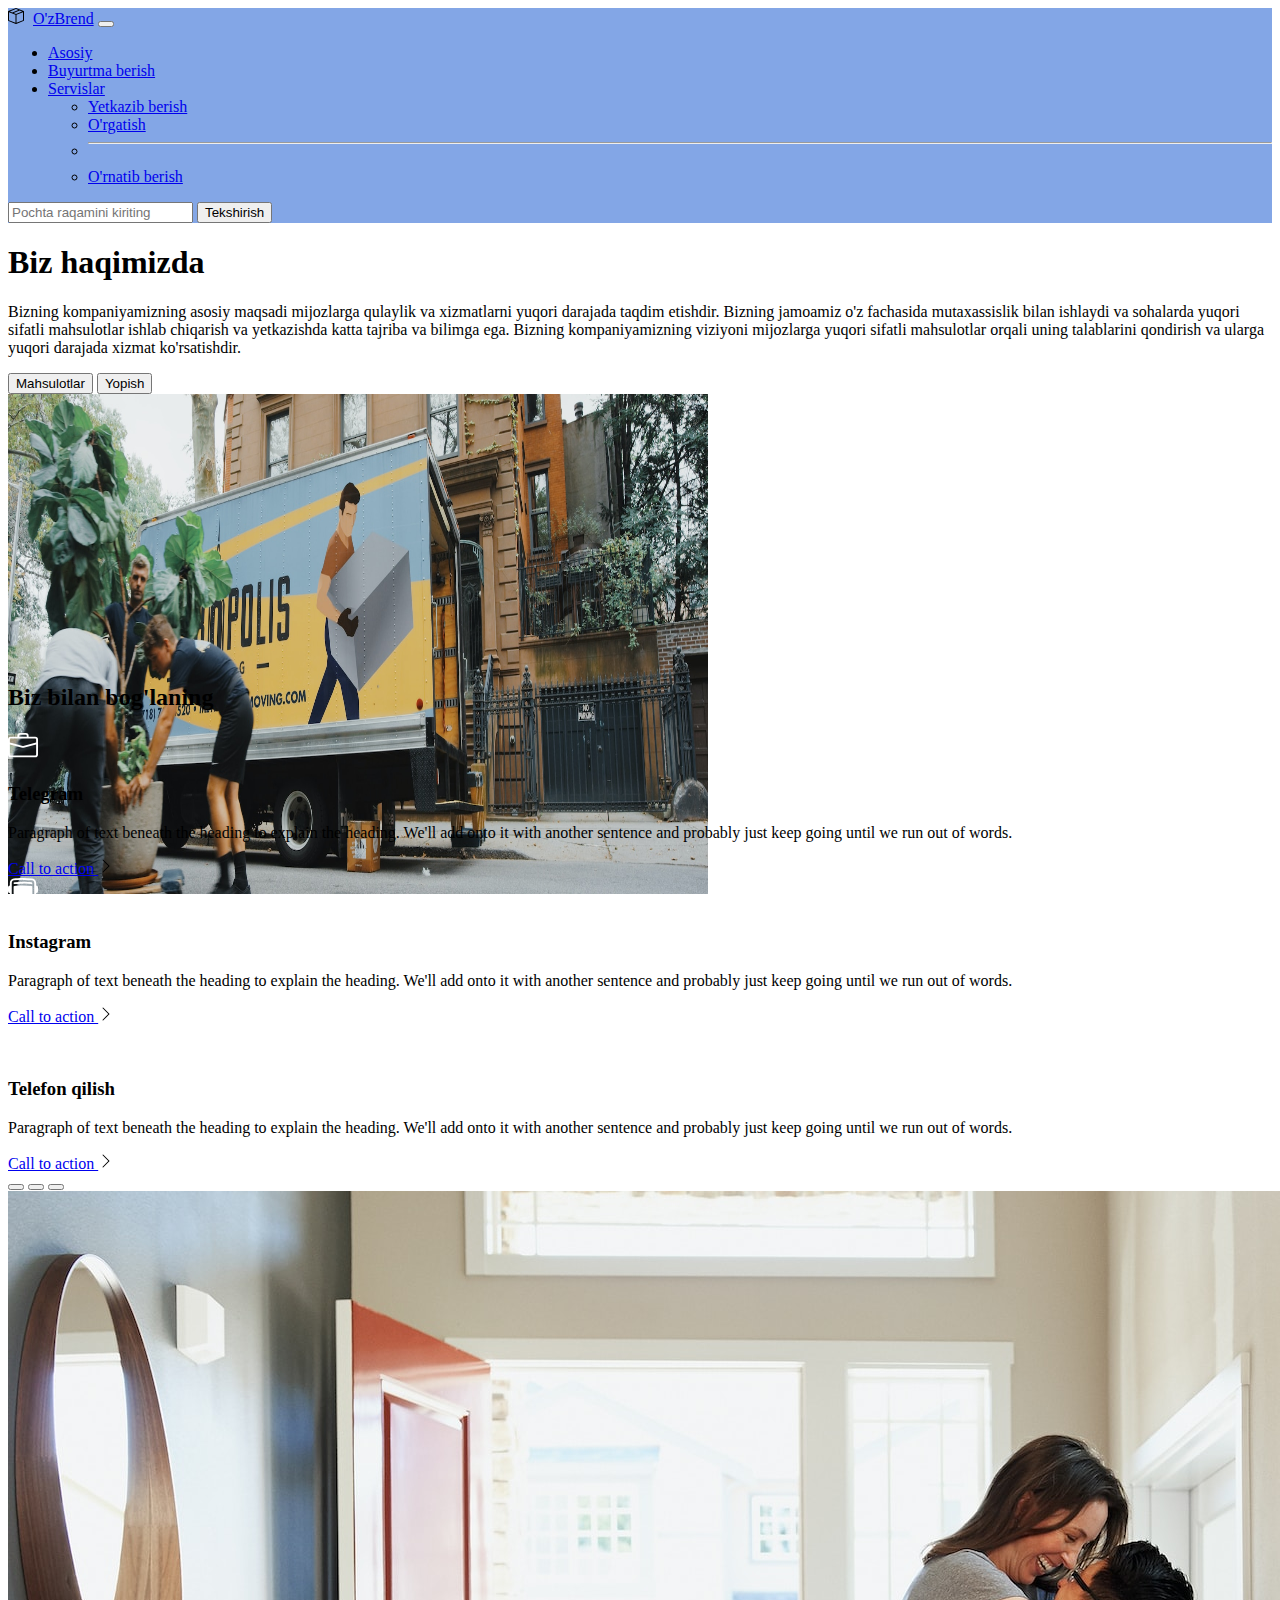
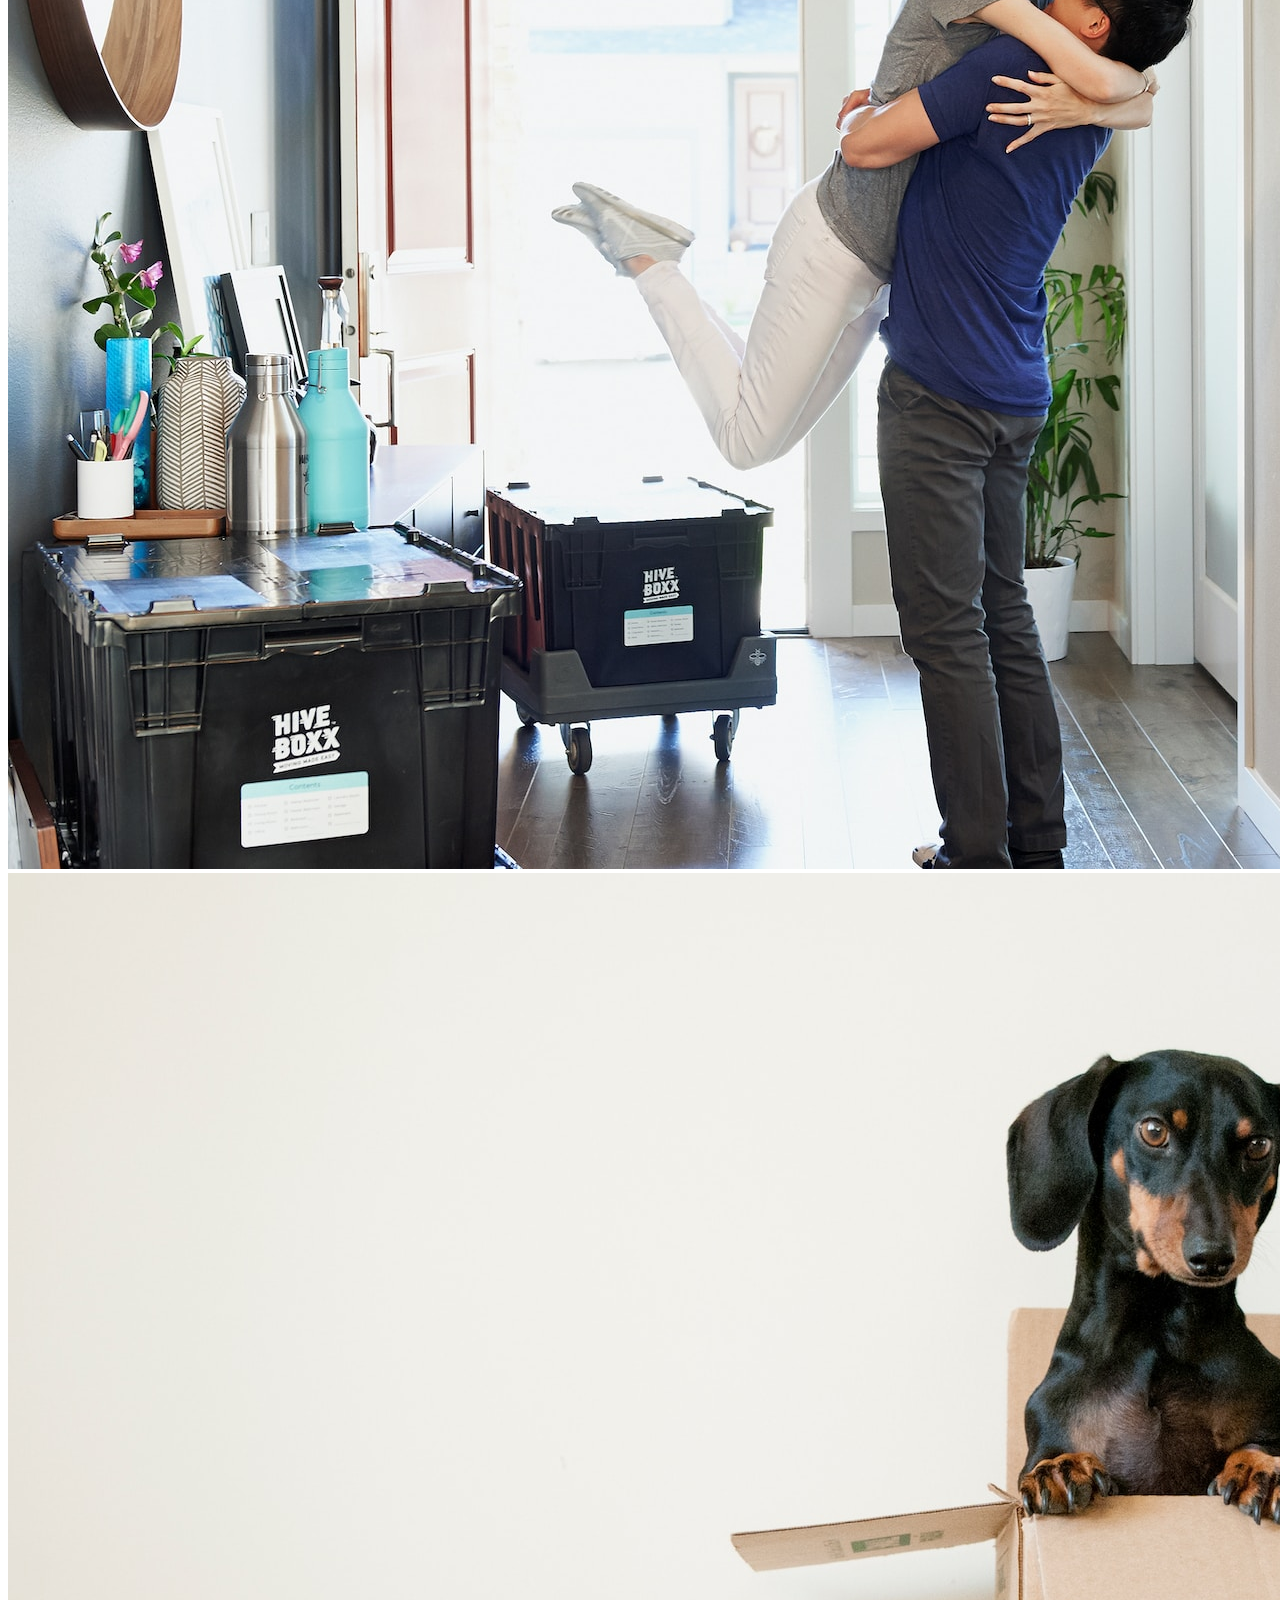
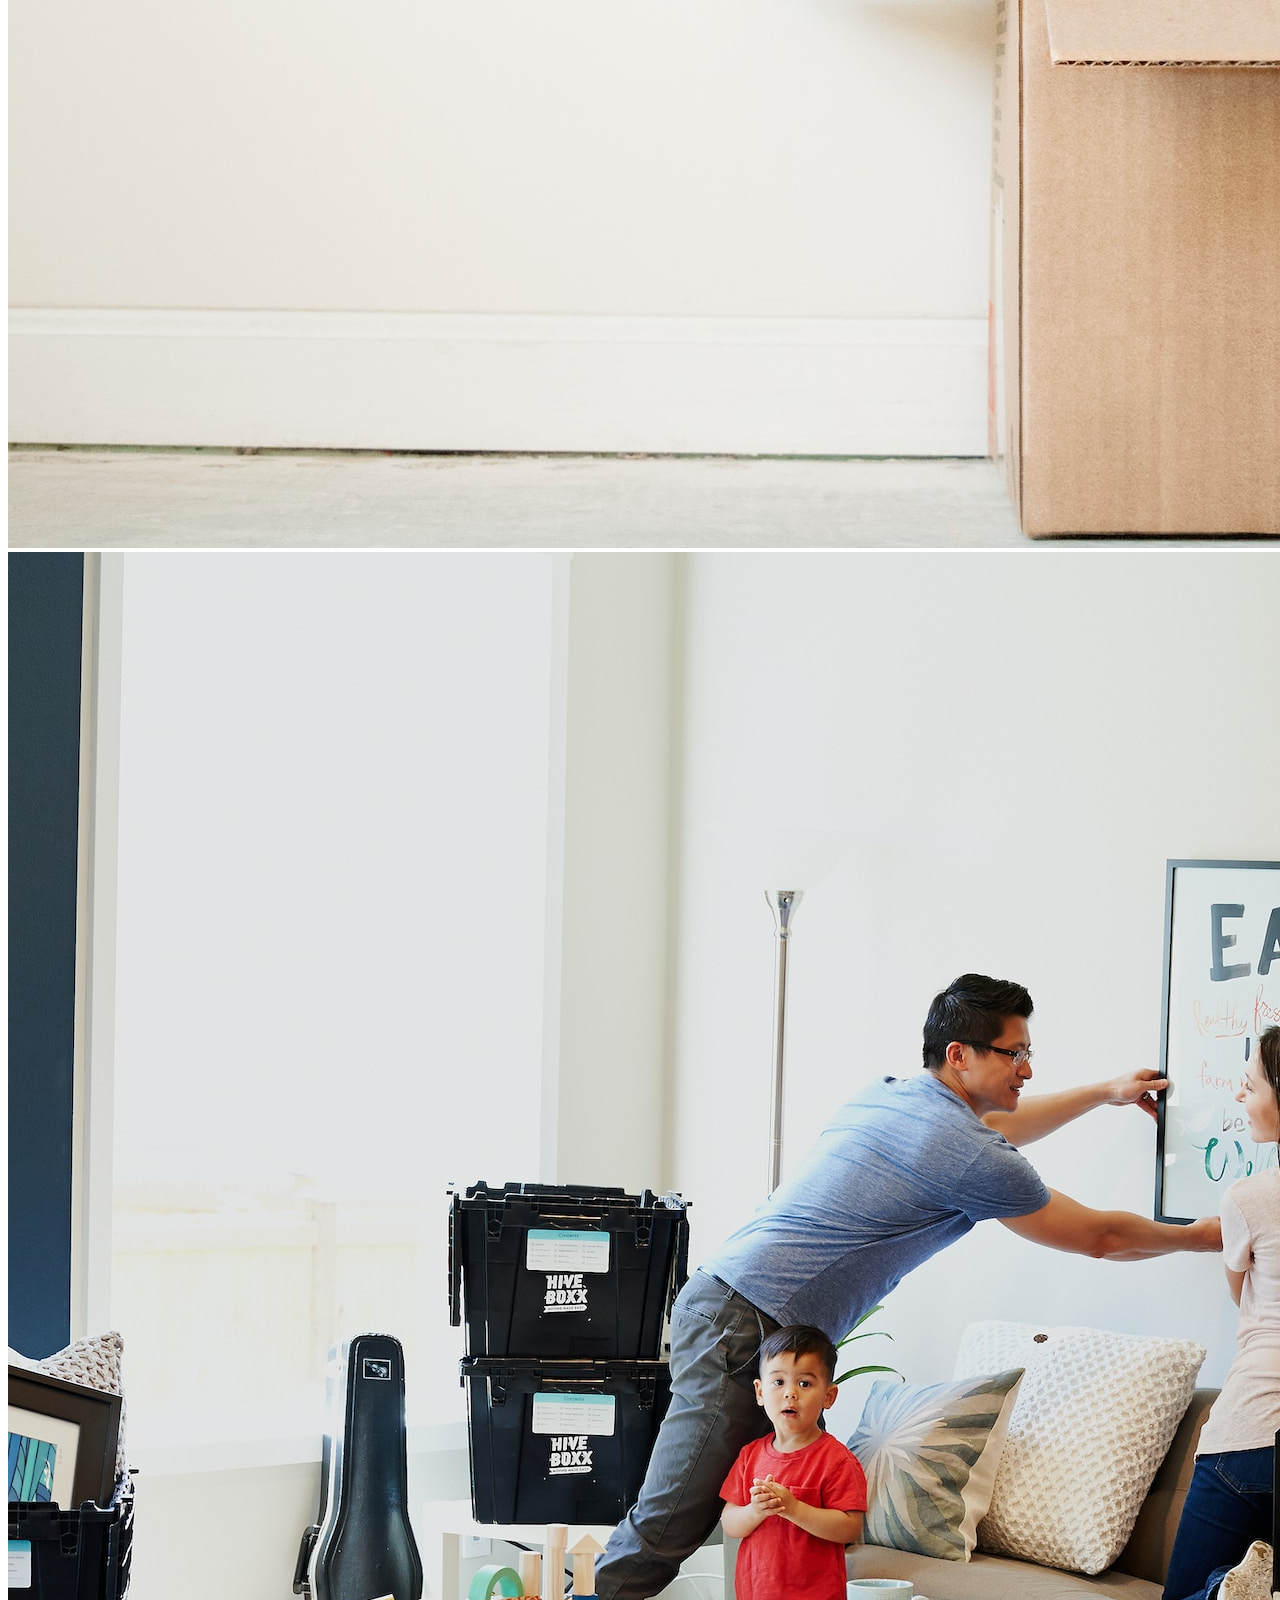
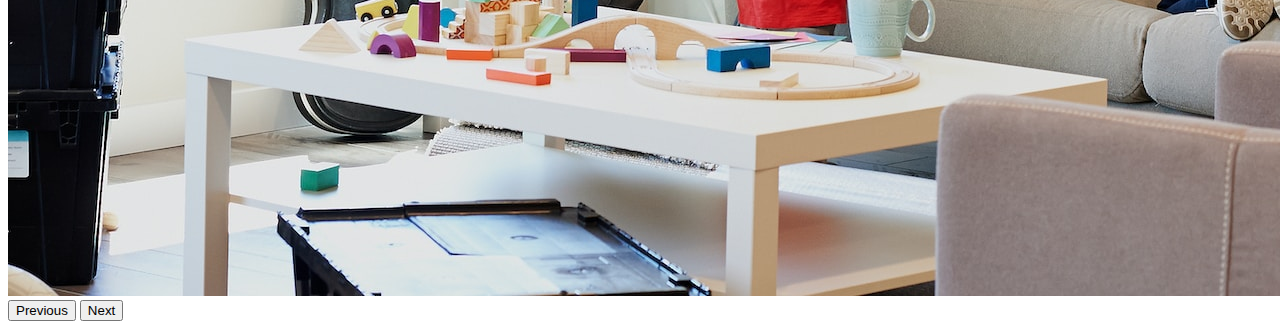
==== index.html @ 198be513 "Add files via upload" ====
<!DOCTYPE html>
<html lang="en">

<head>
  <meta charset="UTF-8">
  <meta name="viewport" content="width=device-width, initial-scale=1.0">
  <title>Bootstrap Components</title>
  <link rel="stylesheet" href="style.css">
  <link href="https://cdn.jsdelivr.net/npm/bootstrap@5.3.0-alpha2/dist/css/bootstrap.min.css" rel="stylesheet"
    integrity="sha384-aFq/bzH65dt+w6FI2ooMVUpc+21e0SRygnTpmBvdBgSdnuTN7QbdgL+OapgHtvPp" crossorigin="anonymous">
    <script src="https://cdn.jsdelivr.net/npm/bootstrap@5.3.2/dist/js/bootstrap.bundle.min.js" integrity="sha384-C6RzsynM9kWDrMNeT87bh95OGNyZPhcTNXj1NW7RuBCsyN/o0jlpcV8Qyq46cDfL" crossorigin="anonymous"></script>
  <style>

  </style>
</head>

<body>
    <nav class="navbar navbar-expand-lg custom-navbar">
      <div class="container-fluid">
        <img src="./box-seam.svg" alt="box" class="box-svg">
        <a class="navbar-brand" href="#"> O'zBrend</a>
        <button class="navbar-toggler" type="button" data-bs-toggle="collapse" data-bs-target="#navbarSupportedContent" aria-controls="navbarSupportedContent" aria-expanded="false" aria-label="Toggle navigation">
          <span class="navbar-toggler-icon"></span>
        </button>
        <div class="collapse navbar-collapse" id="navbarSupportedContent">
          <ul class="navbar-nav me-auto mb-2 mb-lg-0">
            <li class="nav-item">
              <a class="nav-link active" aria-current="page" href="#">Asosiy</a>
            </li>
            <li class="nav-item">
              <a class="nav-link" href="#">Buyurtma berish</a>
            </li>
            <li class="nav-item dropdown">
              <a class="nav-link dropdown-toggle" href="#" role="button" data-bs-toggle="dropdown" aria-expanded="false">
                Servislar
              </a>
              <ul class="dropdown-menu">
                <li><a class="dropdown-item" href="#">Yetkazib berish</a></li>
                <li><a class="dropdown-item" href="#">O'rgatish</a></li>
                <li><hr class="dropdown-divider"></li>
                <li><a class="dropdown-item" href="#">O'rnatib berish</a></li>
              </ul>
            </li>
          </ul>
          <form class="d-flex" role="search">
            <input class="form-control me-2" type="search" placeholder="Pochta raqamini kiriting" aria-label="Search">
            <button class="btn btn-outline-success" type="submit">Tekshirish</button>
          </form>
        </div>
      </div>
    </nav>

    <div class="px-4 pt-5 my-5 text-center border-bottom">
      <h1 class="display-4 fw-bold text-body-emphasis">Biz haqimizda</h1>
      <div class="col-lg-6 mx-auto">
        <p class="lead mb-4"> Bizning kompaniyamizning asosiy maqsadi mijozlarga qulaylik va xizmatlarni yuqori darajada taqdim etishdir. Bizning jamoamiz o'z fachasida mutaxassislik bilan ishlaydi va sohalarda yuqori sifatli mahsulotlar ishlab chiqarish va yetkazishda katta tajriba va bilimga ega. Bizning kompaniyamizning viziyoni mijozlarga yuqori sifatli mahsulotlar orqali uning talablarini qondirish va ularga yuqori darajada xizmat ko'rsatishdir.</p>
        <div class="d-grid gap-2 d-sm-flex justify-content-sm-center mb-5">
          <button type="button" class="btn btn-primary btn-lg px-4 me-sm-3">Mahsulotlar</button>
          <button type="button" class="btn btn-outline-secondary btn-lg px-4">Yopish</button>
        </div>
      </div>
      <div class="overflow-hidden" style="max-height: 30vh;">
        <div class="container px-5">
          <img src="./moving-van.jpg" class="img-fluid border rounded-3 shadow-lg mb-4" alt="Main Page" width="700" height="500" loading="lazy">
        </div>
      </div>
    </div>

    <div class="container px-4 py-5" id="featured-3">
      <h2 class="pb-2 border-bottom">Biz bilan bog'laning</h2>
      <div class="row g-4 py-5 row-cols-1 row-cols-lg-3">
        <div class="feature col">
          <div class="feature-icon d-inline-flex align-items-center justify-content-center text-bg-primary bg-gradient fs-2 mb-3">
            <img src="briefcase.svg" alt="" height="30">
          </div>
          <h3 class="fs-2 text-body-emphasis">Telegram</h3>
          <p>Paragraph of text beneath the heading to explain the heading. We'll add onto it with another sentence and probably just keep going until we run out of words.</p>
          <a href="#" class="icon-link">
            Call to action
            <img src="./chevron-right.svg" alt="chevron-right">
          </a>
        </div>
        <div class="feature col">
          <div class="feature-icon d-inline-flex align-items-center justify-content-center text-bg-primary bg-gradient fs-2 mb-3">
            <img src="./bus-front.svg" alt="" height="30">
          </div>
          <h3 class="fs-2 text-body-emphasis">Instagram</h3>
          <p>Paragraph of text beneath the heading to explain the heading. We'll add onto it with another sentence and probably just keep going until we run out of words.</p>
          <a href="#" class="icon-link">
            Call to action
            <img src="./chevron-right.svg" alt="chevron-right">
          </a>
        </div>
        <div class="feature col">
          <div class="feature-icon d-inline-flex align-items-center justify-content-center text-bg-primary bg-gradient fs-2 mb-3">
            <img src="./chat-square-heart.svg" alt="" height="30">
          </div>
          <h3 class="fs-2 text-body-emphasis">Telefon qilish</h3>
          <p>Paragraph of text beneath the heading to explain the heading. We'll add onto it with another sentence and probably just keep going until we run out of words.</p>
          <a href="#" class="icon-link">
            Call to action
            <img src="./chevron-right.svg" alt="chevron-right">
          </a>
        </div>
      </div>
    </div>

    <div class="container">
    <div id="carouselExampleIndicators" class="carousel slide" height="100">
      <div class="carousel-indicators">
        <button type="button" data-bs-target="#carouselExampleIndicators" data-bs-slide-to="0" class="active" aria-current="true" aria-label="Slide 1"></button>
        <button type="button" data-bs-target="#carouselExampleIndicators" data-bs-slide-to="1" aria-label="Slide 2"></button>
        <button type="button" data-bs-target="#carouselExampleIndicators" data-bs-slide-to="2" aria-label="Slide 3"></button>
      </div>
      <div class="carousel-inner">
        <div class="carousel-item active">
          <img src="./couple.jpg" class="d-block w-100" alt="...">
        </div>
        <div class="carousel-item">
          <img src="./dog.jpg" class="d-block w-100" alt="...">
        </div>
        <div class="carousel-item">
          <img src="./family.jpg" class="d-block w-100" alt="...">
        </div>
      </div>
      <button class="carousel-control-prev" type="button" data-bs-target="#carouselExampleIndicators" data-bs-slide="prev">
        <span class="carousel-control-prev-icon" aria-hidden="true"></span>
        <span class="visually-hidden">Previous</span>
      </button>
      <button class="carousel-control-next" type="button" data-bs-target="#carouselExampleIndicators" data-bs-slide="next">
        <span class="carousel-control-next-icon" aria-hidden="true"></span>
        <span class="visually-hidden">Next</span>
      </button>
    </div>
  </div>
</body>

</html>
---- style.css ----
.custom-navbar {
    background-color: rgba(80, 129, 219, 0.705);
}
.box-svg{
    margin-right: 5px;
}
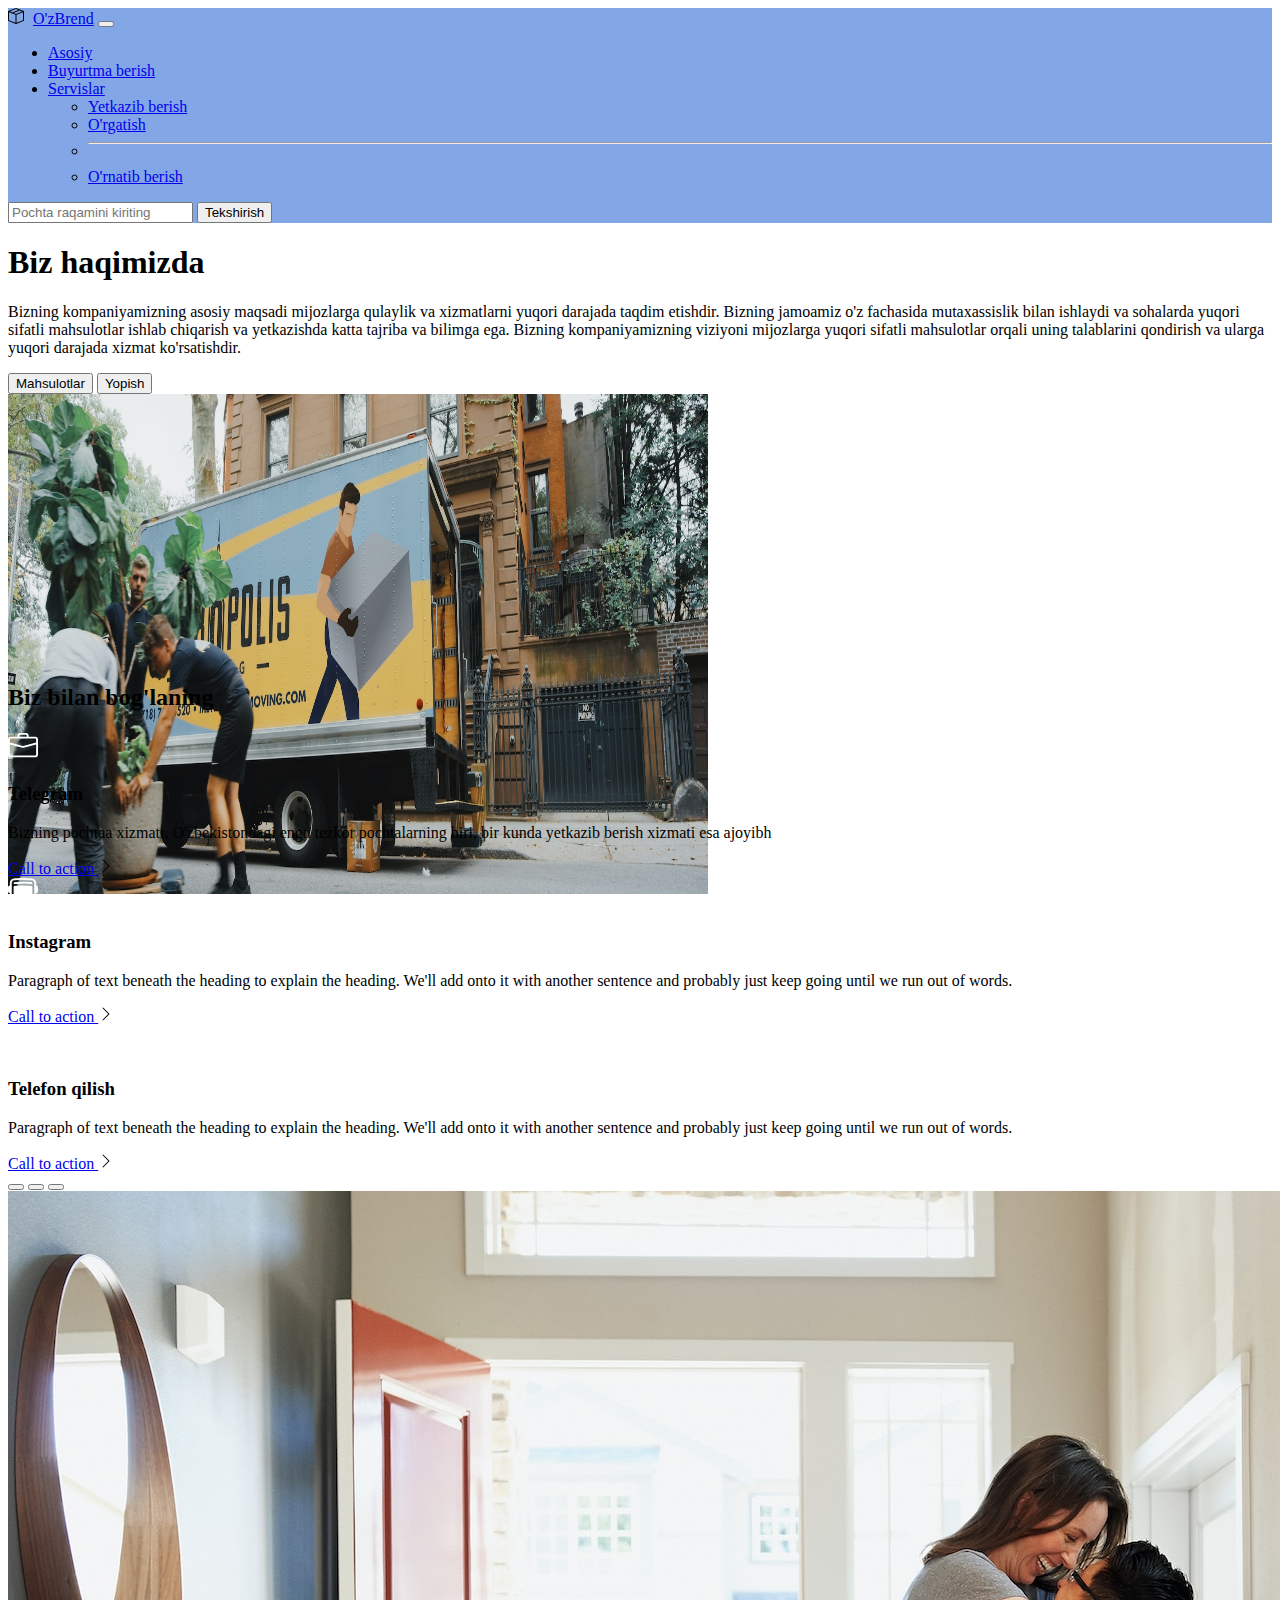
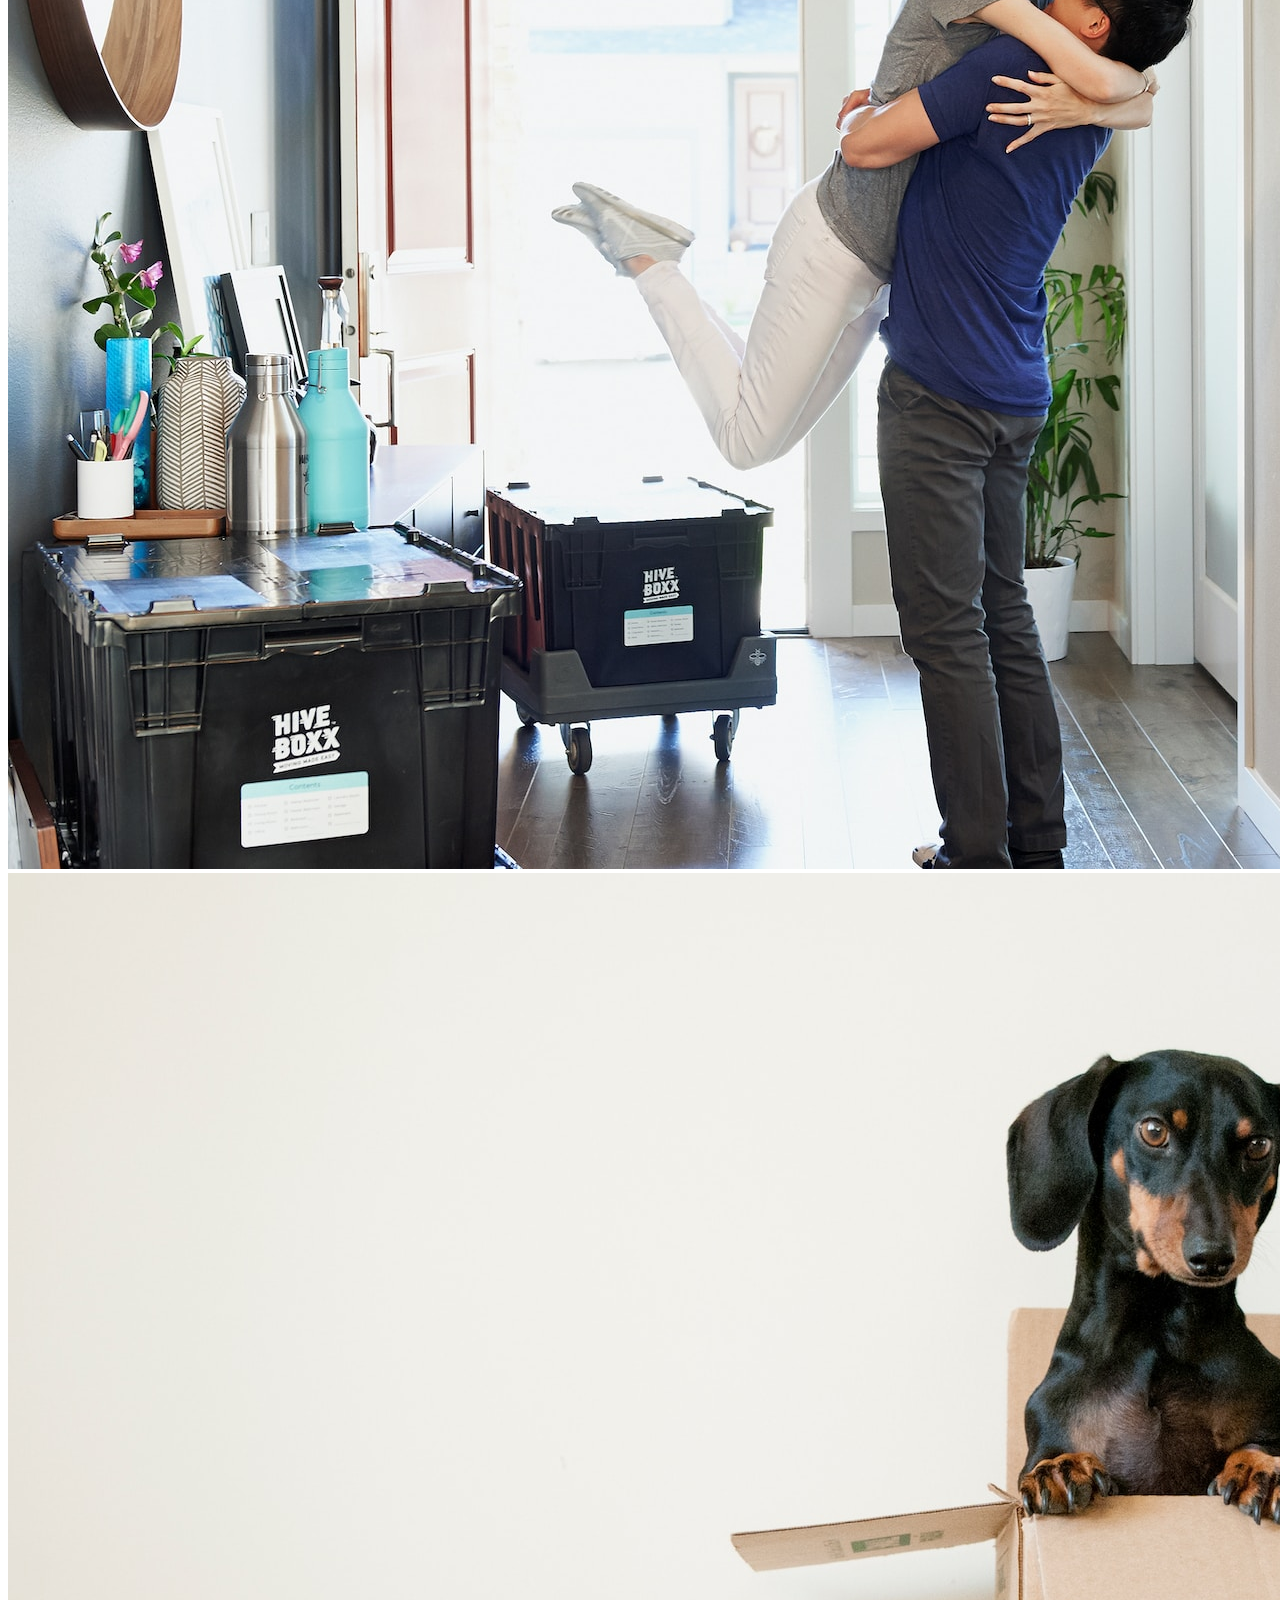
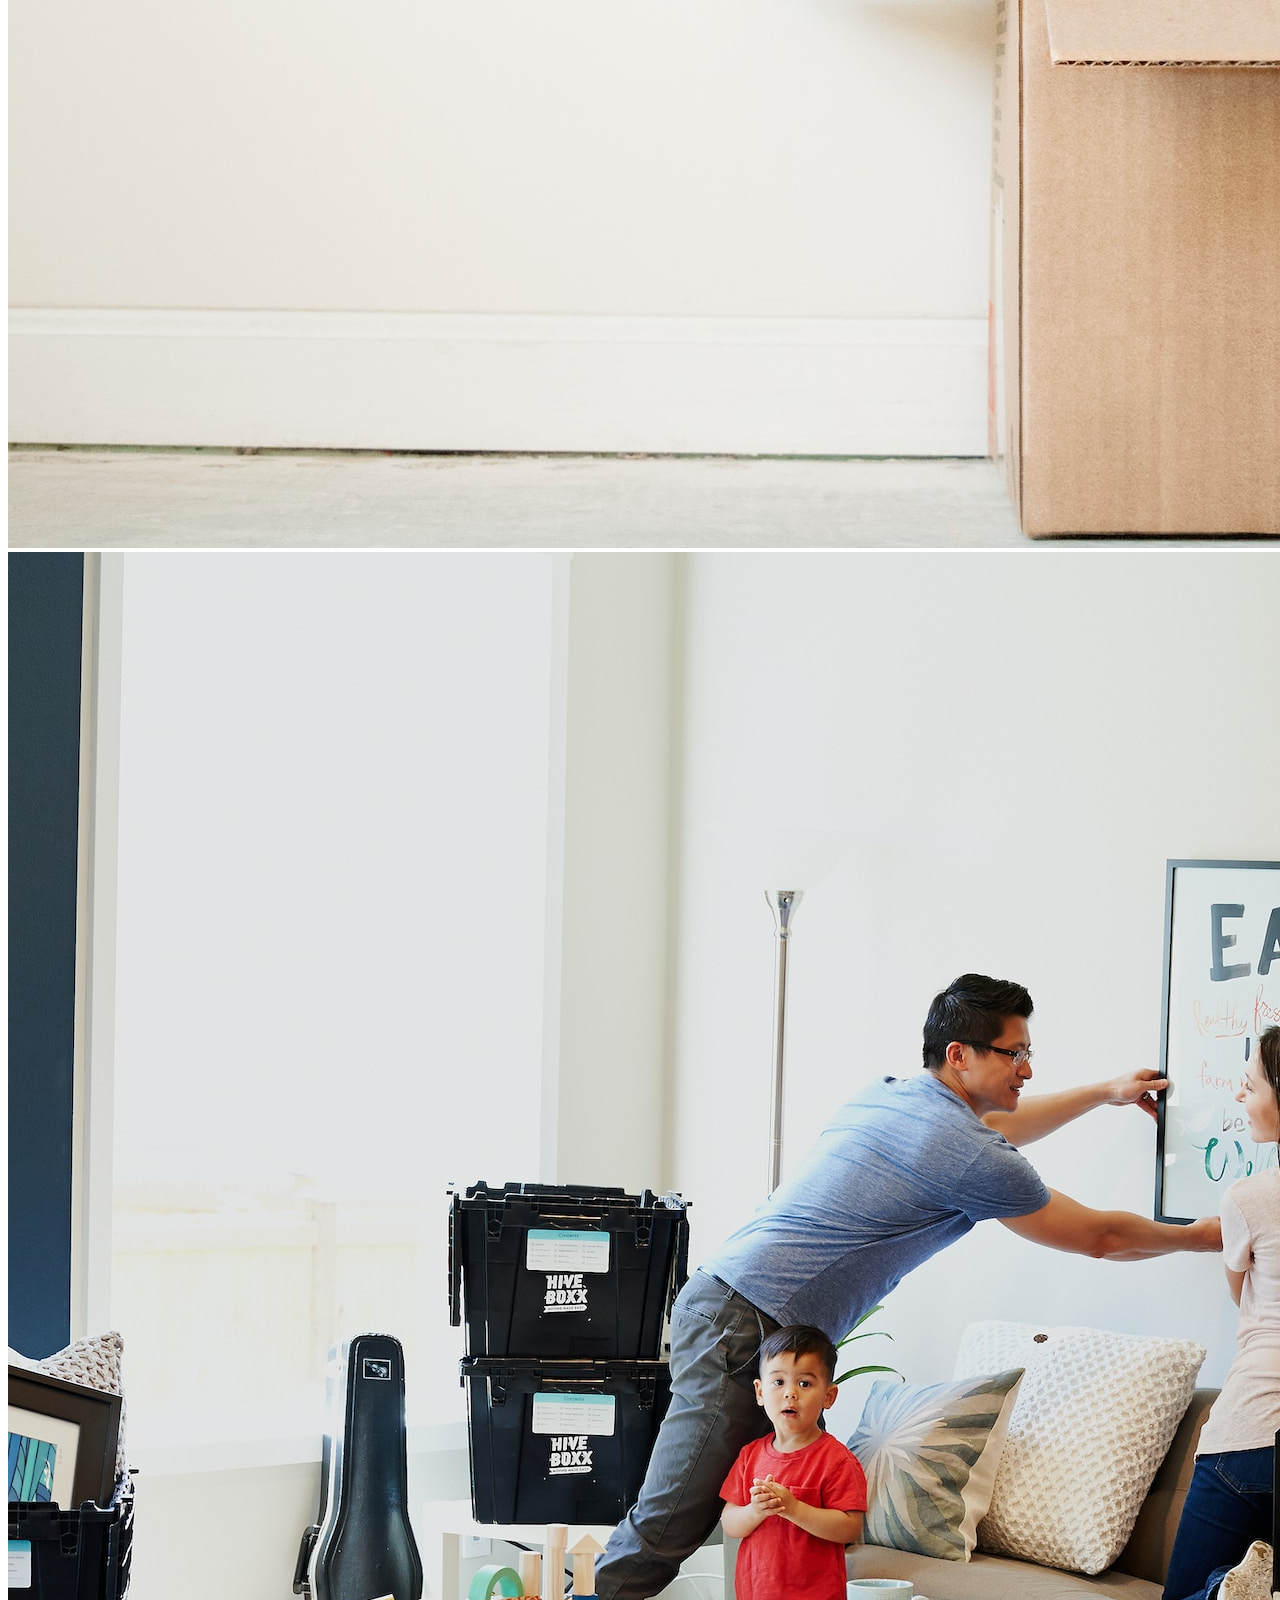
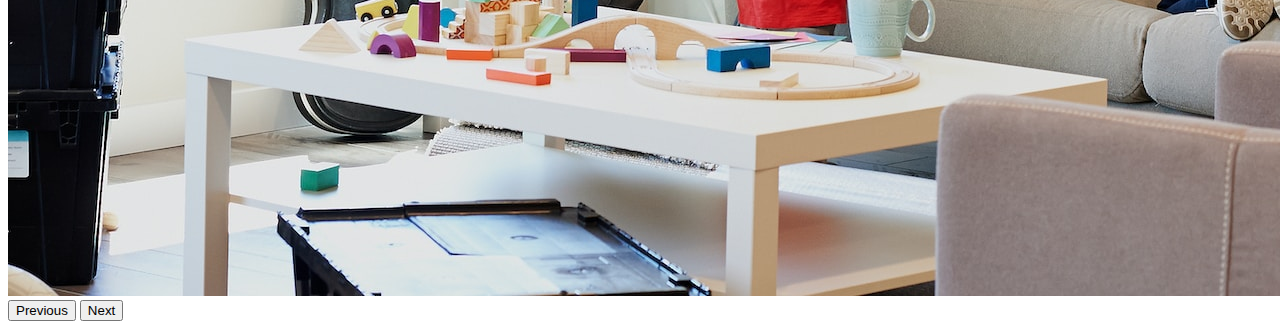
==== commit 13e167f8: "Update index.html" ====
--- a/index.html
+++ b/index.html
@@ -74,7 +74,7 @@
             <img src="briefcase.svg" alt="" height="30">
           </div>
           <h3 class="fs-2 text-body-emphasis">Telegram</h3>
-          <p>Paragraph of text beneath the heading to explain the heading. We'll add onto it with another sentence and probably just keep going until we run out of words.</p>
+          <p>Bizning pochtaa xizmati, O'zbekistondagi engn tezkor pochtalarning biri, bir kunda yetkazib berish xizmati esa ajoyibh</p>
           <a href="#" class="icon-link">
             Call to action
             <img src="./chevron-right.svg" alt="chevron-right">
@@ -135,4 +135,4 @@
   </div>
 </body>
 
-</html>+</html>
